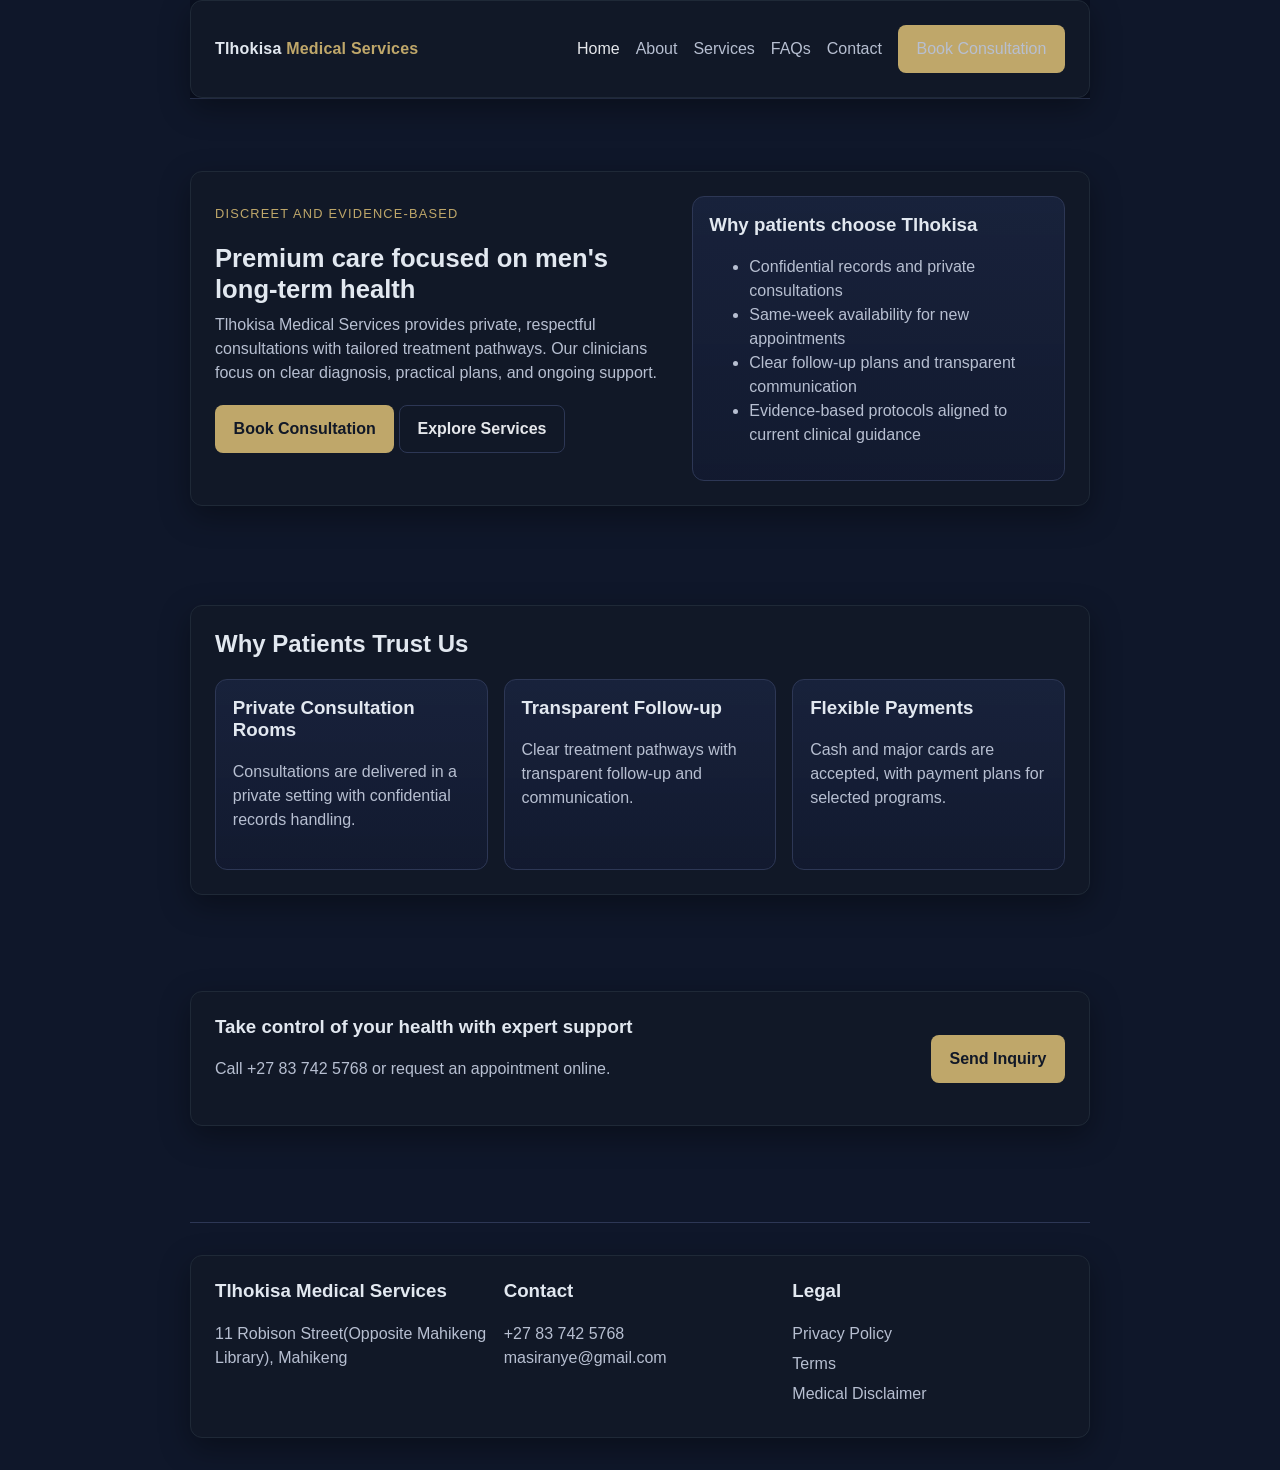
==== index.html @ 0d512106 "The first upload of web Tlhokisa Made-with: Cursor" ====
<!DOCTYPE html>
<html lang="en">
  <head>
    <meta charset="UTF-8" />
    <meta name="viewport" content="width=device-width, initial-scale=1.0" />
    <title>Tlhokisa Medical Services | Private Men's Health Care</title>
    <meta
      name="description"
      content="Tlhokisa Medical Services offers private, evidence-based care in Mahikeng with confidential consultations and clear treatment pathways."
    />
    <link rel="stylesheet" href="styles.css" />
  </head>
  <body>
    <header class="site-header">
      <div class="container header-inner">
        <a class="brand" href="index.html">Tlhokisa <span>Medical Services</span></a>
        <button class="nav-toggle" data-nav-toggle type="button">Menu</button>
        <nav class="nav" data-nav>
          <a class="active" href="index.html">Home</a>
          <a href="about.html">About</a>
          <a href="services.html">Services</a>
          <a href="faqs.html">FAQs</a>
          <a href="contact.html">Contact</a>
          <a class="btn btn-primary" href="contact.html">Book Consultation</a>
        </nav>
      </div>
    </header>

    <main>
      <section class="hero">
        <div class="container hero-grid">
          <div>
            <p class="eyebrow">Discreet and Evidence-Based</p>
            <h1>Premium care focused on men's long-term health</h1>
            <p class="muted">
              Tlhokisa Medical Services provides private, respectful consultations with
              tailored treatment pathways. Our clinicians focus on clear diagnosis, practical
              plans, and ongoing support.
            </p>
            <p>
              <a class="btn btn-primary" href="contact.html">Book Consultation</a>
              <a class="btn btn-secondary" href="services.html">Explore Services</a>
            </p>
          </div>
          <div class="card">
            <h3>Why patients choose Tlhokisa</h3>
            <ul class="muted">
              <li>Confidential records and private consultations</li>
              <li>Same-week availability for new appointments</li>
              <li>Clear follow-up plans and transparent communication</li>
              <li>Evidence-based protocols aligned to current clinical guidance</li>
            </ul>
          </div>
        </div>
      </section>

      <section>
        <div class="container">
          <h2>Why Patients Trust Us</h2>
          <div class="card-grid">
            <article class="card">
              <h3>Private Consultation Rooms</h3>
              <p class="muted">Consultations are delivered in a private setting with confidential records handling.</p>
            </article>
            <article class="card">
              <h3>Transparent Follow-up</h3>
              <p class="muted">Clear treatment pathways with transparent follow-up and communication.</p>
            </article>
            <article class="card">
              <h3>Flexible Payments</h3>
              <p class="muted">Cash and major cards are accepted, with payment plans for selected programs.</p>
            </article>
          </div>
        </div>
      </section>

      <section>
        <div class="container cta-strip">
          <div>
            <h3>Take control of your health with expert support</h3>
            <p class="muted">Call +27 83 742 5768 or request an appointment online.</p>
          </div>
          <a class="btn btn-primary" href="contact.html">Send Inquiry</a>
        </div>
      </section>
    </main>

    <footer class="site-footer">
      <div class="container footer-grid">
        <div>
          <h3>Tlhokisa Medical Services</h3>
          <p class="muted">11 Robison Street(Opposite Mahikeng Library), Mahikeng</p>
        </div>
        <div>
          <h3>Contact</h3>
          <p class="muted">+27 83 742 5768<br />masiranye@gmail.com</p>
        </div>
        <div class="footer-links">
          <h3>Legal</h3>
          <a href="privacy.html">Privacy Policy</a>
          <a href="terms.html">Terms</a>
          <a href="medical-disclaimer.html">Medical Disclaimer</a>
        </div>
      </div>
    </footer>
    <script src="script.js"></script>
  </body>
</html>
---- styles.css ----
:root {
  --bg: #0b1020;
  --panel: #121a30;
  --panel-alt: #1a2440;
  --text: #e5e7eb;
  --muted: #b7bfd1;
  --accent: #bfa76a;
  --accent-strong: #d5bd7f;
  --line: #2d3755;
  --max-width: 1120px;
}

* {
  box-sizing: border-box;
}

html,
body {
  margin: 0;
  padding: 0;
  font-family: "Segoe UI", Arial, sans-serif;
  color: var(--text);
  background: radial-gradient(circle at top, #121b33 0%, #0b1020 45%, #080d1a 100%);
  line-height: 1.5;
}

a {
  color: inherit;
  text-decoration: none;
}

.container {
  width: min(100% - 2rem, var(--max-width));
  margin: 0 auto;
}

.site-header {
  position: sticky;
  top: 0;
  z-index: 20;
  border-bottom: 1px solid var(--line);
  backdrop-filter: blur(8px);
  background: rgba(11, 16, 32, 0.88);
}

.header-inner {
  display: flex;
  align-items: center;
  justify-content: space-between;
  min-height: 76px;
}

.brand {
  font-weight: 700;
  letter-spacing: 0.2px;
}

.brand span {
  color: var(--accent);
}

.nav-toggle {
  display: none;
  border: 1px solid var(--line);
  background: var(--panel);
  color: var(--text);
  border-radius: 6px;
  padding: 0.4rem 0.65rem;
}

.nav {
  display: flex;
  align-items: center;
  gap: 1rem;
}

.nav a {
  color: var(--muted);
  font-weight: 500;
}

.nav a.active,
.nav a:hover {
  color: var(--text);
}

.btn {
  display: inline-block;
  border: 1px solid transparent;
  border-radius: 8px;
  padding: 0.7rem 1.1rem;
  font-weight: 600;
}

.btn-primary {
  background: var(--accent);
  color: #111827;
}

.btn-primary:hover {
  background: var(--accent-strong);
}

.btn-secondary {
  border-color: var(--line);
  color: var(--text);
  background: transparent;
}

.hero {
  padding: 4.5rem 0 3.2rem;
}

.hero-grid {
  display: grid;
  grid-template-columns: 1.1fr 0.9fr;
  gap: 1.25rem;
  align-items: center;
}

.eyebrow {
  color: var(--accent);
  text-transform: uppercase;
  font-size: 0.8rem;
  letter-spacing: 1.2px;
}

h1,
h2,
h3 {
  line-height: 1.2;
  margin-top: 0;
}

h1 {
  font-size: clamp(1.9rem, 4vw, 2.8rem);
}

section {
  padding: 3rem 0;
}

.card-grid {
  display: grid;
  grid-template-columns: repeat(3, minmax(0, 1fr));
  gap: 1rem;
}

.card {
  border: 1px solid var(--line);
  border-radius: 12px;
  padding: 1.05rem;
  background: linear-gradient(180deg, rgba(26, 36, 64, 0.8), rgba(18, 26, 48, 0.9));
}

.muted {
  color: var(--muted);
}

.page-title {
  padding: 3rem 0 1rem;
}

.faq-item {
  border: 1px solid var(--line);
  border-radius: 10px;
  margin-bottom: 0.8rem;
  overflow: hidden;
}

.faq-q {
  width: 100%;
  text-align: left;
  background: var(--panel);
  color: var(--text);
  border: 0;
  padding: 0.9rem 1rem;
  font-size: 1rem;
}

.faq-a {
  padding: 0 1rem 1rem;
  color: var(--muted);
  display: none;
}

.faq-item.open .faq-a {
  display: block;
}

form {
  border: 1px solid var(--line);
  border-radius: 12px;
  padding: 1rem;
  background: var(--panel);
}

label {
  display: block;
  margin: 0.65rem 0 0.25rem;
}

input,
textarea {
  width: 100%;
  border: 1px solid #334064;
  border-radius: 8px;
  background: #0f1730;
  color: var(--text);
  padding: 0.65rem;
  font: inherit;
}

.checkbox-row {
  display: flex;
  gap: 0.6rem;
  align-items: flex-start;
  margin: 0.75rem 0;
}

.checkbox-row input {
  width: auto;
  margin-top: 0.25rem;
}

.status {
  margin-top: 0.75rem;
  color: var(--accent);
}

.cta-strip {
  border: 1px solid var(--line);
  border-radius: 12px;
  padding: 1.2rem;
  background: linear-gradient(120deg, rgba(191, 167, 106, 0.13), rgba(18, 26, 48, 0.9));
  display: flex;
  justify-content: space-between;
  gap: 1rem;
  align-items: center;
}

.site-footer {
  border-top: 1px solid var(--line);
  margin-top: 3rem;
  padding: 2rem 0;
}

.footer-grid {
  display: grid;
  grid-template-columns: repeat(3, minmax(0, 1fr));
  gap: 1rem;
}

.footer-links a {
  color: var(--muted);
  display: block;
  margin-bottom: 0.4rem;
}

@media (max-width: 900px) {
  .hero-grid,
  .card-grid,
  .footer-grid {
    grid-template-columns: 1fr;
  }

  .nav-toggle {
    display: inline-block;
  }

  .nav {
    display: none;
    position: absolute;
    top: 76px;
    right: 1rem;
    flex-direction: column;
    min-width: 210px;
    border: 1px solid var(--line);
    border-radius: 10px;
    background: var(--panel);
    padding: 0.8rem;
  }

  .nav.open {
    display: flex;
  }

  .cta-strip {
    flex-direction: column;
    align-items: flex-start;
  }
}
* {
  box-sizing: border-box;
}

body {
  margin: 0;
  min-height: 100vh;
  font-family: Arial, sans-serif;
  background: #0f172a;
  color: #e2e8f0;
  display: grid;
  place-items: center;
}

.container {
  width: min(900px, 92vw);
  background: #111827;
  border: 1px solid #1f2937;
  border-radius: 12px;
  padding: 24px;
  box-shadow: 0 10px 30px rgba(0, 0, 0, 0.35);
}

h1 {
  margin: 0 0 8px;
  font-size: 1.6rem;
}

p {
  margin: 0 0 20px;
  color: #94a3b8;
}

.frame-wrap {
  aspect-ratio: 16 / 9;
  width: 100%;
  border-radius: 8px;
  overflow: hidden;
  border: 1px solid #334155;
}

iframe {
  width: 100%;
  height: 100%;
  border: 0;
}

.controls {
  margin-top: 16px;
  display: flex;
  gap: 12px;
  flex-wrap: wrap;
}

button {
  border: 1px solid #334155;
  background: #1e293b;
  color: #e2e8f0;
  border-radius: 8px;
  padding: 10px 14px;
  cursor: pointer;
}

button:hover {
  background: #334155;
}

.status {
  margin-top: 12px;
  color: #cbd5e1;
  font-size: 0.95rem;
}
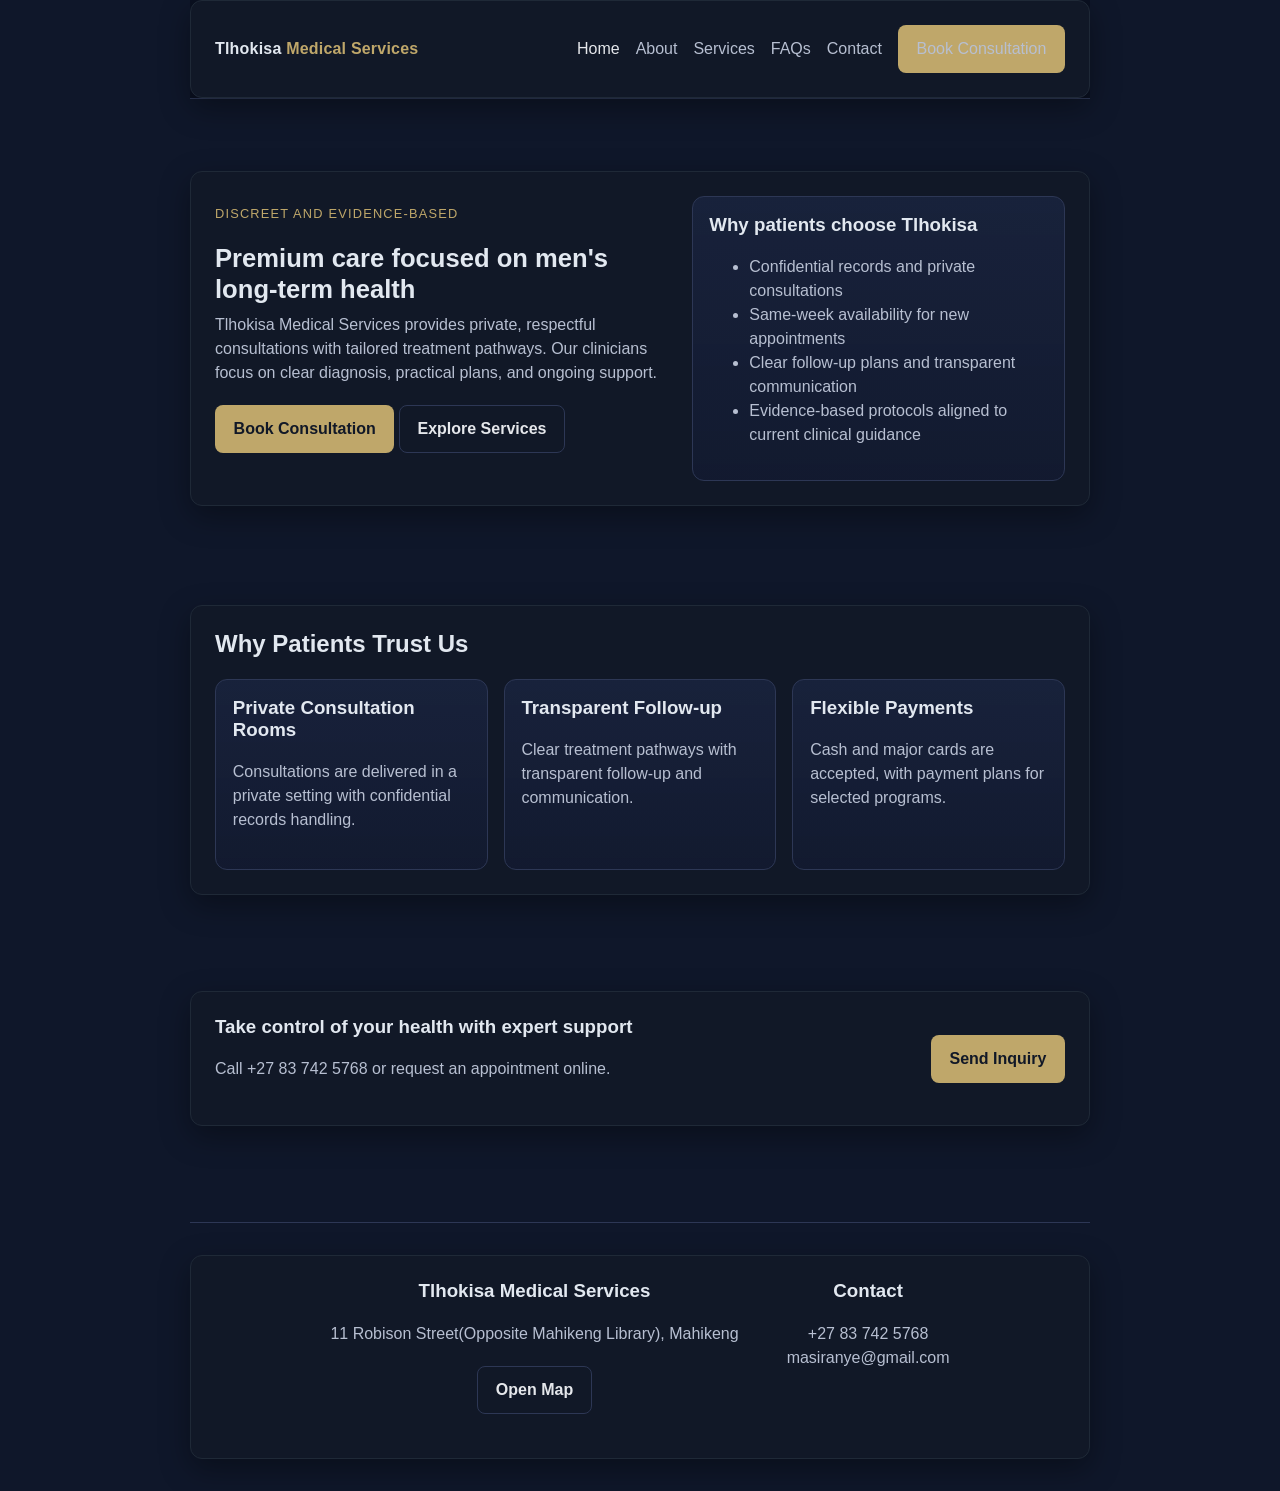
==== commit b7ac3a1a: "Link inquiries to WhatsApp and maps, and simplify footers. Make contact actions faster for patients " ====
--- a/index.html
+++ b/index.html
@@ -80,7 +80,7 @@
             <h3>Take control of your health with expert support</h3>
             <p class="muted">Call +27 83 742 5768 or request an appointment online.</p>
           </div>
-          <a class="btn btn-primary" href="contact.html">Send Inquiry</a>
+          <a class="btn btn-primary" href="https://wa.me/27837425768" target="_blank" rel="noopener noreferrer">Send Inquiry</a>
         </div>
       </section>
     </main>
@@ -90,16 +90,11 @@
         <div>
           <h3>Tlhokisa Medical Services</h3>
           <p class="muted">11 Robison Street(Opposite Mahikeng Library), Mahikeng</p>
+          <p><a class="btn btn-secondary" href="https://www.google.com/maps/search/?api=1&query=11+Robison+Street+Opposite+Mahikeng+Library+Mahikeng+North+West+South+Africa" target="_blank" rel="noopener noreferrer">Open Map</a></p>
         </div>
         <div>
           <h3>Contact</h3>
           <p class="muted">+27 83 742 5768<br />masiranye@gmail.com</p>
-        </div>
-        <div class="footer-links">
-          <h3>Legal</h3>
-          <a href="privacy.html">Privacy Policy</a>
-          <a href="terms.html">Terms</a>
-          <a href="medical-disclaimer.html">Medical Disclaimer</a>
         </div>
       </div>
     </footer>
--- a/styles.css
+++ b/styles.css
@@ -246,9 +246,11 @@
 }
 
 .footer-grid {
-  display: grid;
-  grid-template-columns: repeat(3, minmax(0, 1fr));
-  gap: 1rem;
+  display: flex;
+  justify-content: center;
+  gap: 3rem;
+  text-align: center;
+  flex-wrap: wrap;
 }
 
 .footer-links a {
@@ -259,9 +261,14 @@
 
 @media (max-width: 900px) {
   .hero-grid,
-  .card-grid,
+  .card-grid {
+    grid-template-columns: 1fr;
+  }
+
   .footer-grid {
-    grid-template-columns: 1fr;
+    flex-direction: column;
+    align-items: center;
+    gap: 1.5rem;
   }
 
   .nav-toggle {
